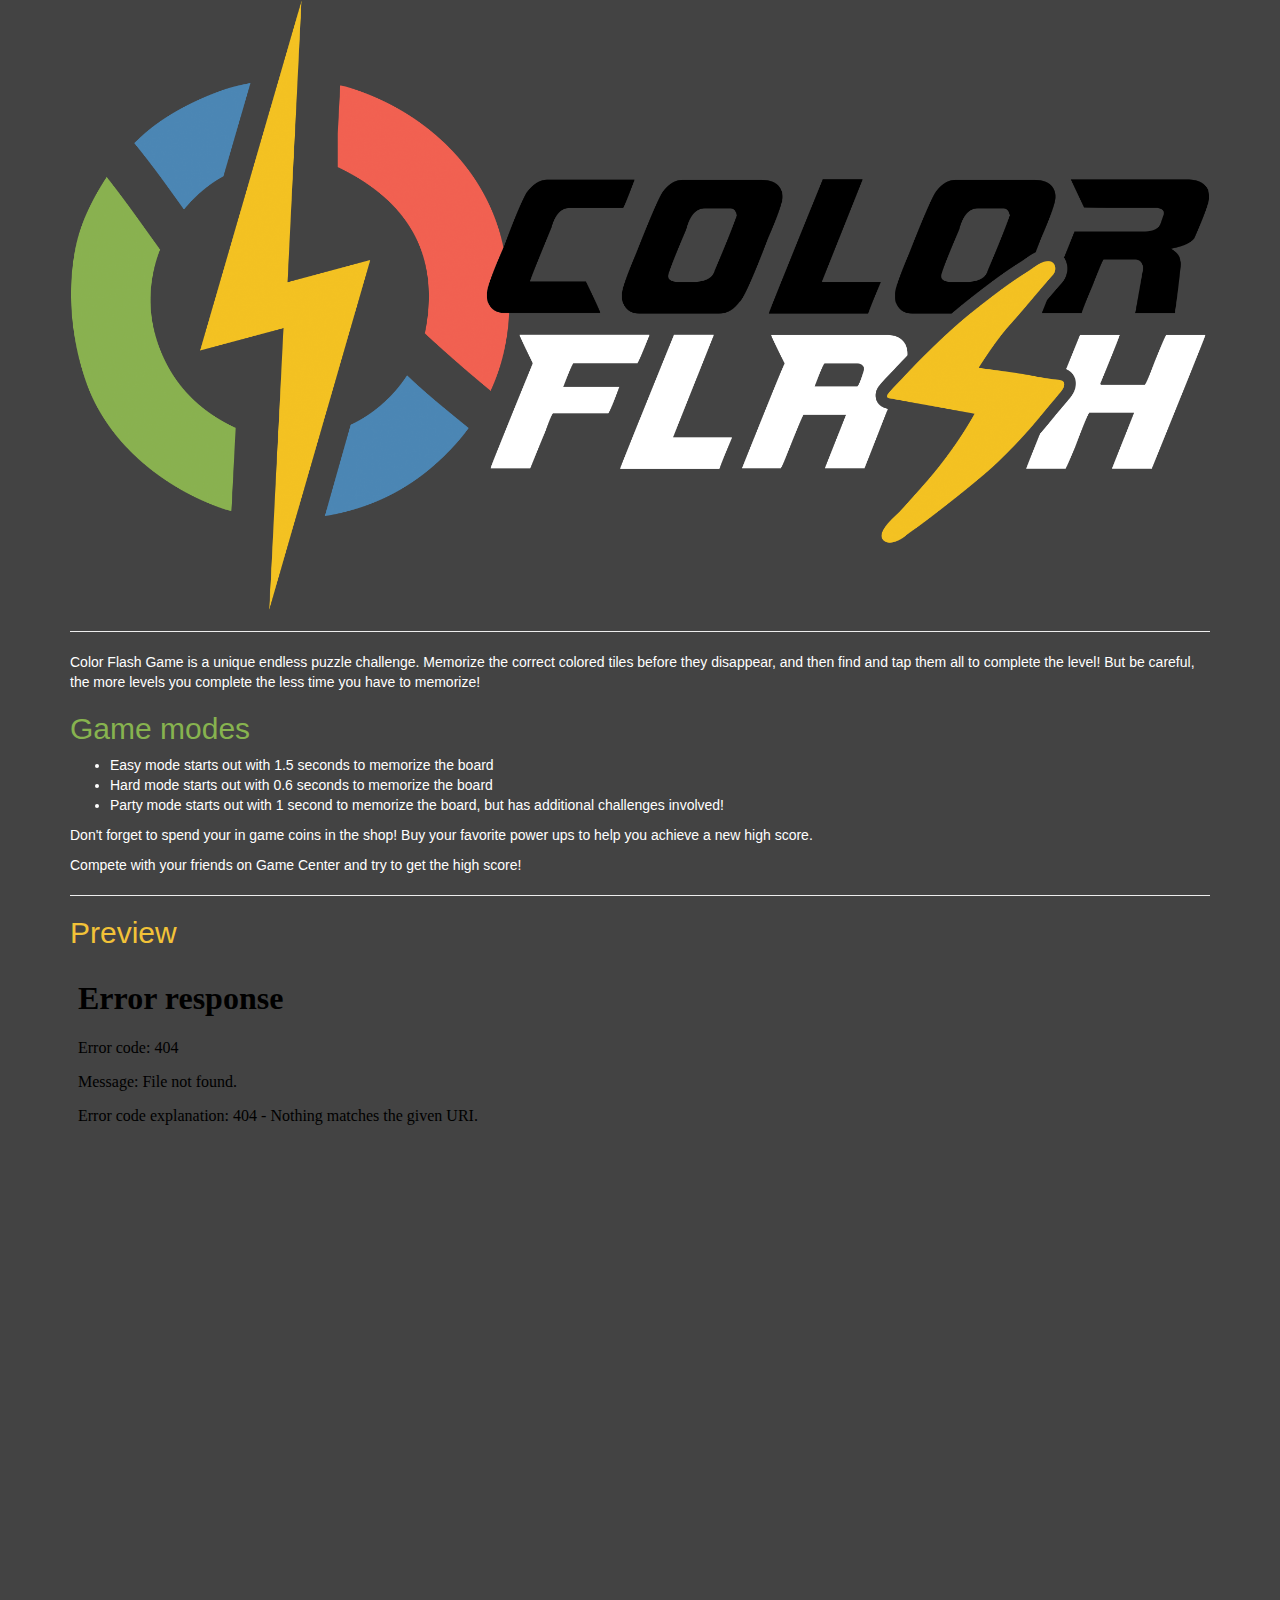
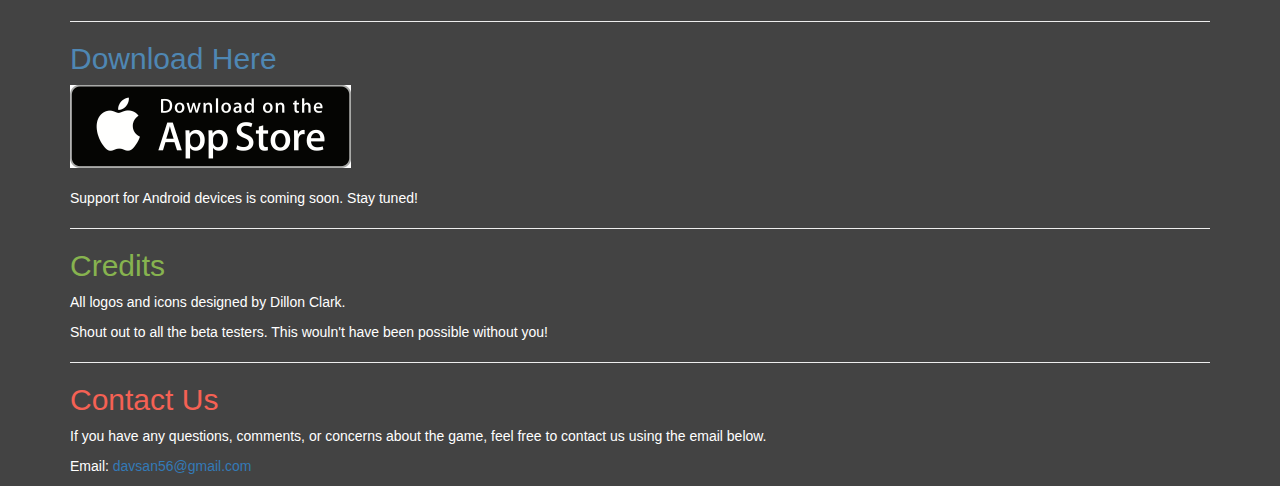
==== index.html @ f08987f1 "Minor text changes" ====
<!DOCTYPE html>
<html>
    <head lang="en">
        <!-- Global site tag (gtag.js) - Google Analytics -->
        <script async src="https://www.googletagmanager.com/gtag/js?id=UA-73080690-1"></script>
        <script>
            window.dataLayer = window.dataLayer || [];
            function gtag(){dataLayer.push(arguments);}
            gtag('js', new Date());

            gtag('config', 'UA-73080690-1');
        </script>

        <meta name="viewport" content="width=device-width, initial-scale=1" chatset="utf-8" />
        <link rel="stylesheet" href="css/bootstrap.min.css" />
        <link rel="stylesheet" href="css/main.css" />
        <link rel="icon" href="img/favicon.ico">
        <title>Color Flash Game</title>
    </head>
    <body class="container">
        <img class="img-responsive" src="img/banner.png" />
    	<hr />
        <p>Color Flash Game is a unique endless puzzle challenge. Memorize the correct colored tiles before they disappear, and then find and tap them all to complete the level! But be careful, the more levels you complete the less time you have to memorize!</p>
        <h2 class="green-text">Game modes</h2>
        <ul>
            <li>Easy mode starts out with 1.5 seconds to memorize the board</li>
            <li>Hard mode starts out with 0.6 seconds to memorize the board</li>
            <li>Party mode starts out with 1 second to memorize the board, but has additional challenges involved!</li>
        </ul>
        <p>Don't forget to spend your in game coins in the shop! Buy your favorite power ups to help you achieve a new high score.</p>
        <p>Compete with your friends on Game Center and try to get the high score!</p>
        <hr />
        <h2 class="yellow-text">Preview</h2>
        <!-- 16:9 aspect ratio -->
        <div class="embed-responsive embed-responsive-16by9">
            <iframe class="embed-responsive-item" src="img/App Preview.mp4"></iframe>
        </div>
        <hr />
    	<h2 class="blue-text">Download Here</h2>
    	<a href="https://itunes.apple.com/us/app/color-flash-game/id1424629093?ls=1&mt=8" target="_blank">
            <img src="img/app_store_logo.png" alt="Apple App Store">
        </a>
        <br />
        <br />
        <p>Support for Android devices is coming soon. Stay tuned!</p>
        <hr />
        <a name="credits"></a>
        <h2 class="green-text">Credits</h2>
        <p>All logos and icons designed by Dillon Clark.<!-- Find more of his work <a href="dylans website">here!</a>--></p>
        <p>Shout out to all the beta testers. This wouln't have been possible without you!</p>
        <hr />
    	<h2 class="red-text">Contact Us</h2>
    	<p>If you have any questions, comments, or concerns about the game, feel free to contact us using the email below.</p>
        <p>Email: <a href="mailto:davsan56@gmail.com">davsan56@gmail.com</a></p>
    </body>
</html>
---- css/main.css ----
/* blue: #4F87B3
yellow: #F2C238
red: #F56154
green: #87B34F
 
Dark gray background: #434343 */

body {
	background: #434343;
	color: white;
}

.green-text {
	color: #87B34F;
}

.red-text {
	color: #F56154;
}

.yellow-text {
	color: #F2C238;
}

.blue-text {
	color: #4F87B3;
}
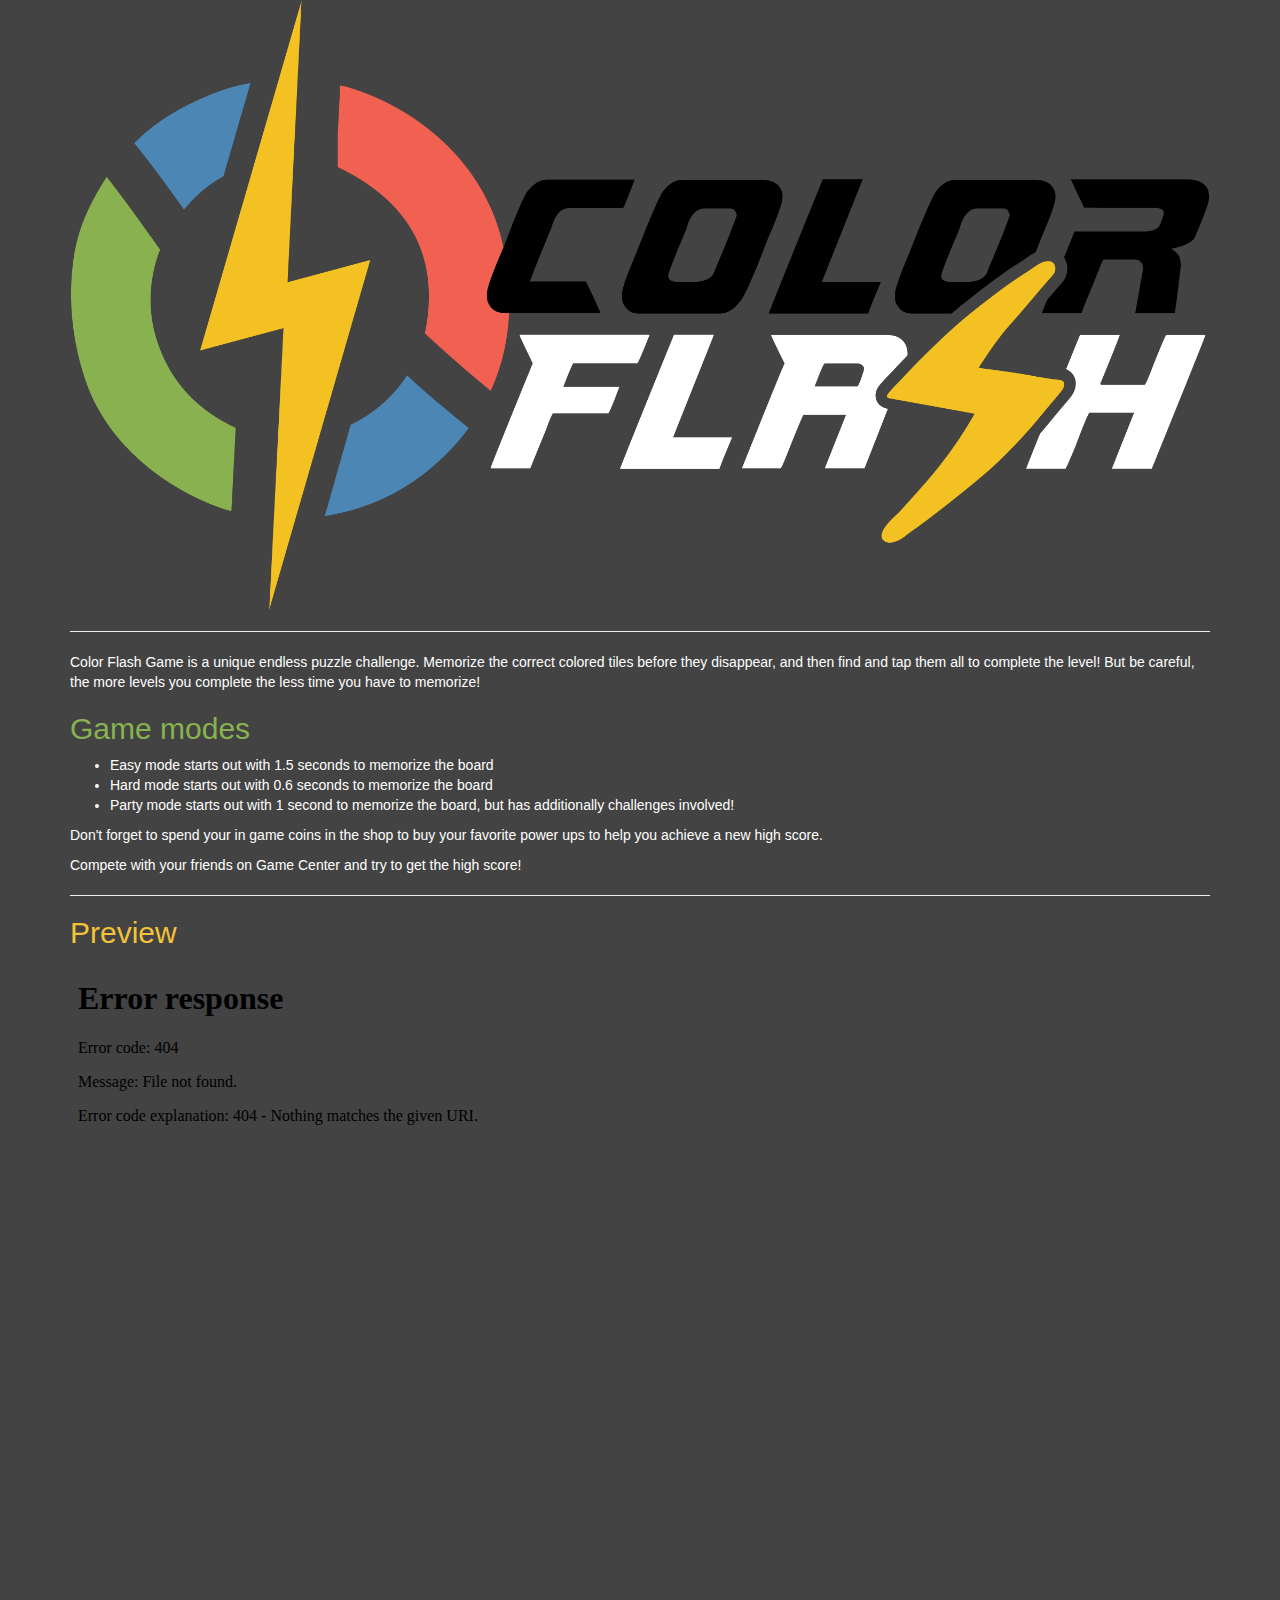
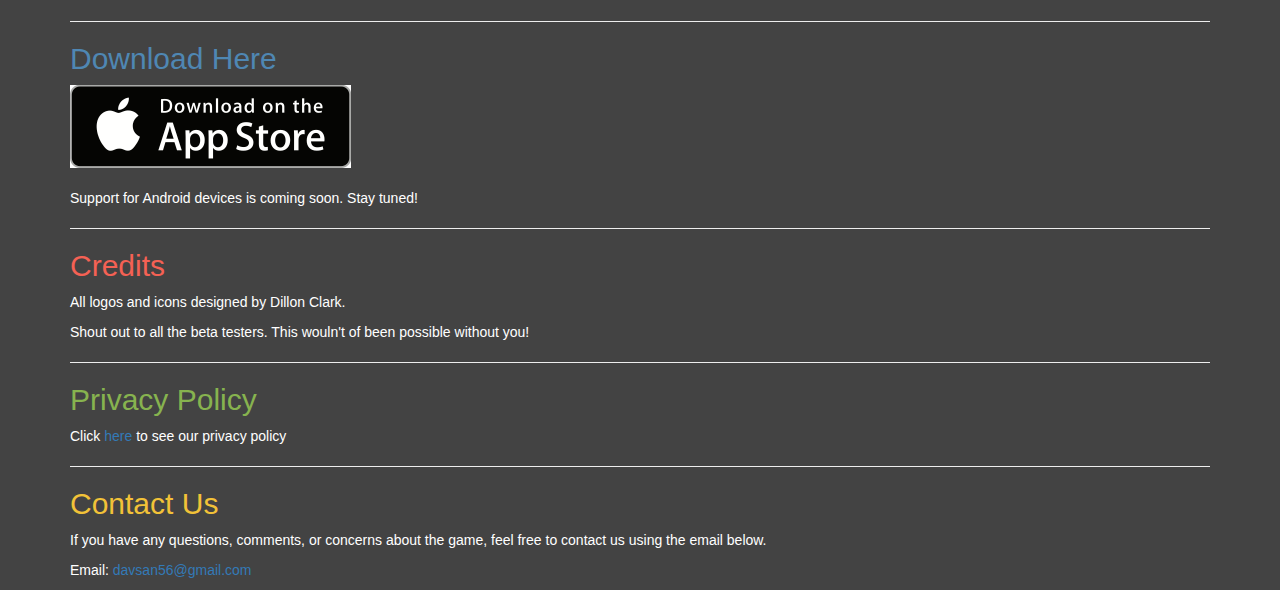
==== commit 00620097: "Added privacy policy page" ====
--- a/index.html
+++ b/index.html
@@ -1,56 +1,67 @@
 <!DOCTYPE html>
 <html>
-    <head lang="en">
-        <!-- Global site tag (gtag.js) - Google Analytics -->
-        <script async src="https://www.googletagmanager.com/gtag/js?id=UA-73080690-1"></script>
-        <script>
-            window.dataLayer = window.dataLayer || [];
-            function gtag(){dataLayer.push(arguments);}
-            gtag('js', new Date());
+  <head lang="en">
+    <!-- Global site tag (gtag.js) - Google Analytics -->
+    <script async src="https://www.googletagmanager.com/gtag/js?id=UA-73080690-1"></script>
+    <script>
+      window.dataLayer = window.dataLayer || [];
+      function gtag() { dataLayer.push(arguments); }
+      gtag('js', new Date());
 
-            gtag('config', 'UA-73080690-1');
-        </script>
+      gtag('config', 'UA-73080690-1');
+    </script>
 
-        <meta name="viewport" content="width=device-width, initial-scale=1" chatset="utf-8" />
-        <link rel="stylesheet" href="css/bootstrap.min.css" />
-        <link rel="stylesheet" href="css/main.css" />
-        <link rel="icon" href="img/favicon.ico">
-        <title>Color Flash Game</title>
-    </head>
-    <body class="container">
-        <img class="img-responsive" src="img/banner.png" />
-    	<hr />
-        <p>Color Flash Game is a unique endless puzzle challenge. Memorize the correct colored tiles before they disappear, and then find and tap them all to complete the level! But be careful, the more levels you complete the less time you have to memorize!</p>
-        <h2 class="green-text">Game modes</h2>
-        <ul>
-            <li>Easy mode starts out with 1.5 seconds to memorize the board</li>
-            <li>Hard mode starts out with 0.6 seconds to memorize the board</li>
-            <li>Party mode starts out with 1 second to memorize the board, but has additional challenges involved!</li>
-        </ul>
-        <p>Don't forget to spend your in game coins in the shop! Buy your favorite power ups to help you achieve a new high score.</p>
-        <p>Compete with your friends on Game Center and try to get the high score!</p>
-        <hr />
-        <h2 class="yellow-text">Preview</h2>
-        <!-- 16:9 aspect ratio -->
-        <div class="embed-responsive embed-responsive-16by9">
-            <iframe class="embed-responsive-item" src="img/App Preview.mp4"></iframe>
-        </div>
-        <hr />
-    	<h2 class="blue-text">Download Here</h2>
-    	<a href="https://itunes.apple.com/us/app/color-flash-game/id1424629093?ls=1&mt=8" target="_blank">
-            <img src="img/app_store_logo.png" alt="Apple App Store">
-        </a>
-        <br />
-        <br />
-        <p>Support for Android devices is coming soon. Stay tuned!</p>
-        <hr />
-        <a name="credits"></a>
-        <h2 class="green-text">Credits</h2>
-        <p>All logos and icons designed by Dillon Clark.<!-- Find more of his work <a href="dylans website">here!</a>--></p>
-        <p>Shout out to all the beta testers. This wouln't have been possible without you!</p>
-        <hr />
-    	<h2 class="red-text">Contact Us</h2>
-    	<p>If you have any questions, comments, or concerns about the game, feel free to contact us using the email below.</p>
-        <p>Email: <a href="mailto:davsan56@gmail.com">davsan56@gmail.com</a></p>
-    </body>
-</html>
+    <meta name="viewport" content="width=device-width, initial-scale=1" chatset="utf-8" />
+    <link rel="stylesheet" href="css/bootstrap.min.css" />
+    <link rel="stylesheet" href="css/main.css" />
+    <link rel="icon" href="img/favicon.ico">
+    <title>Color Flash Game</title>
+  </head>
+  <body class="container">
+    <a href="http://colorflash.github.io">
+      <img class="img-responsive" src="img/banner.png" />
+    </a>
+    <hr />
+    <p>Color Flash Game is a unique endless puzzle challenge. Memorize the correct colored tiles before they disappear,
+      and then find and tap them all to complete the level! But be careful, the more levels you complete the less time
+      you have to memorize!</p>
+    <h2 class="green-text">Game modes</h2>
+    <ul>
+      <li>Easy mode starts out with 1.5 seconds to memorize the board</li>
+      <li>Hard mode starts out with 0.6 seconds to memorize the board</li>
+      <li>Party mode starts out with 1 second to memorize the board, but has additionally challenges involved!</li>
+    </ul>
+    <p>Don't forget to spend your in game coins in the shop to buy your favorite power ups to help you achieve a new high
+      score.</p>
+    <p>Compete with your friends on Game Center and try to get the high score!</p>
+    <hr />
+    <h2 class="yellow-text">Preview</h2>
+    <!-- 16:9 aspect ratio -->
+    <div class="embed-responsive embed-responsive-16by9">
+      <iframe class="embed-responsive-item" src="img/App Preview.mp4"></iframe>
+    </div>
+    <hr />
+    <h2 class="blue-text">Download Here</h2>
+    <a href="https://itunes.apple.com/us/app/color-flash-game/id1424629093?ls=1&mt=8" target="_blank">
+      <img src="img/app_store_logo.png" alt="Apple App Store">
+    </a>
+    <br />
+    <br />
+    <p>Support for Android devices is coming soon. Stay tuned!</p>
+    <hr />
+    <a name="credits"></a>
+    <h2 class="red-text">Credits</h2>
+    <p>All logos and icons designed by Dillon Clark.
+      <!-- Find more of his work <a href="dylans website">here!</a>-->
+    </p>
+    <p>Shout out to all the beta testers. This wouln't of been possible without you!</p>
+    <hr />
+    <h2 class="green-text">Privacy Policy</h2>
+    <p>Click <a href="privacy.html">here</a> to see our privacy policy</p>
+    <hr />
+    <a name="contact"></a>
+    <h2 class="yellow-text">Contact Us</h2>
+    <p>If you have any questions, comments, or concerns about the game, feel free to contact us using the email below.</p>
+    <p>Email: <a href="mailto:davsan56@gmail.com">davsan56@gmail.com</a></p>
+  </body>
+</html>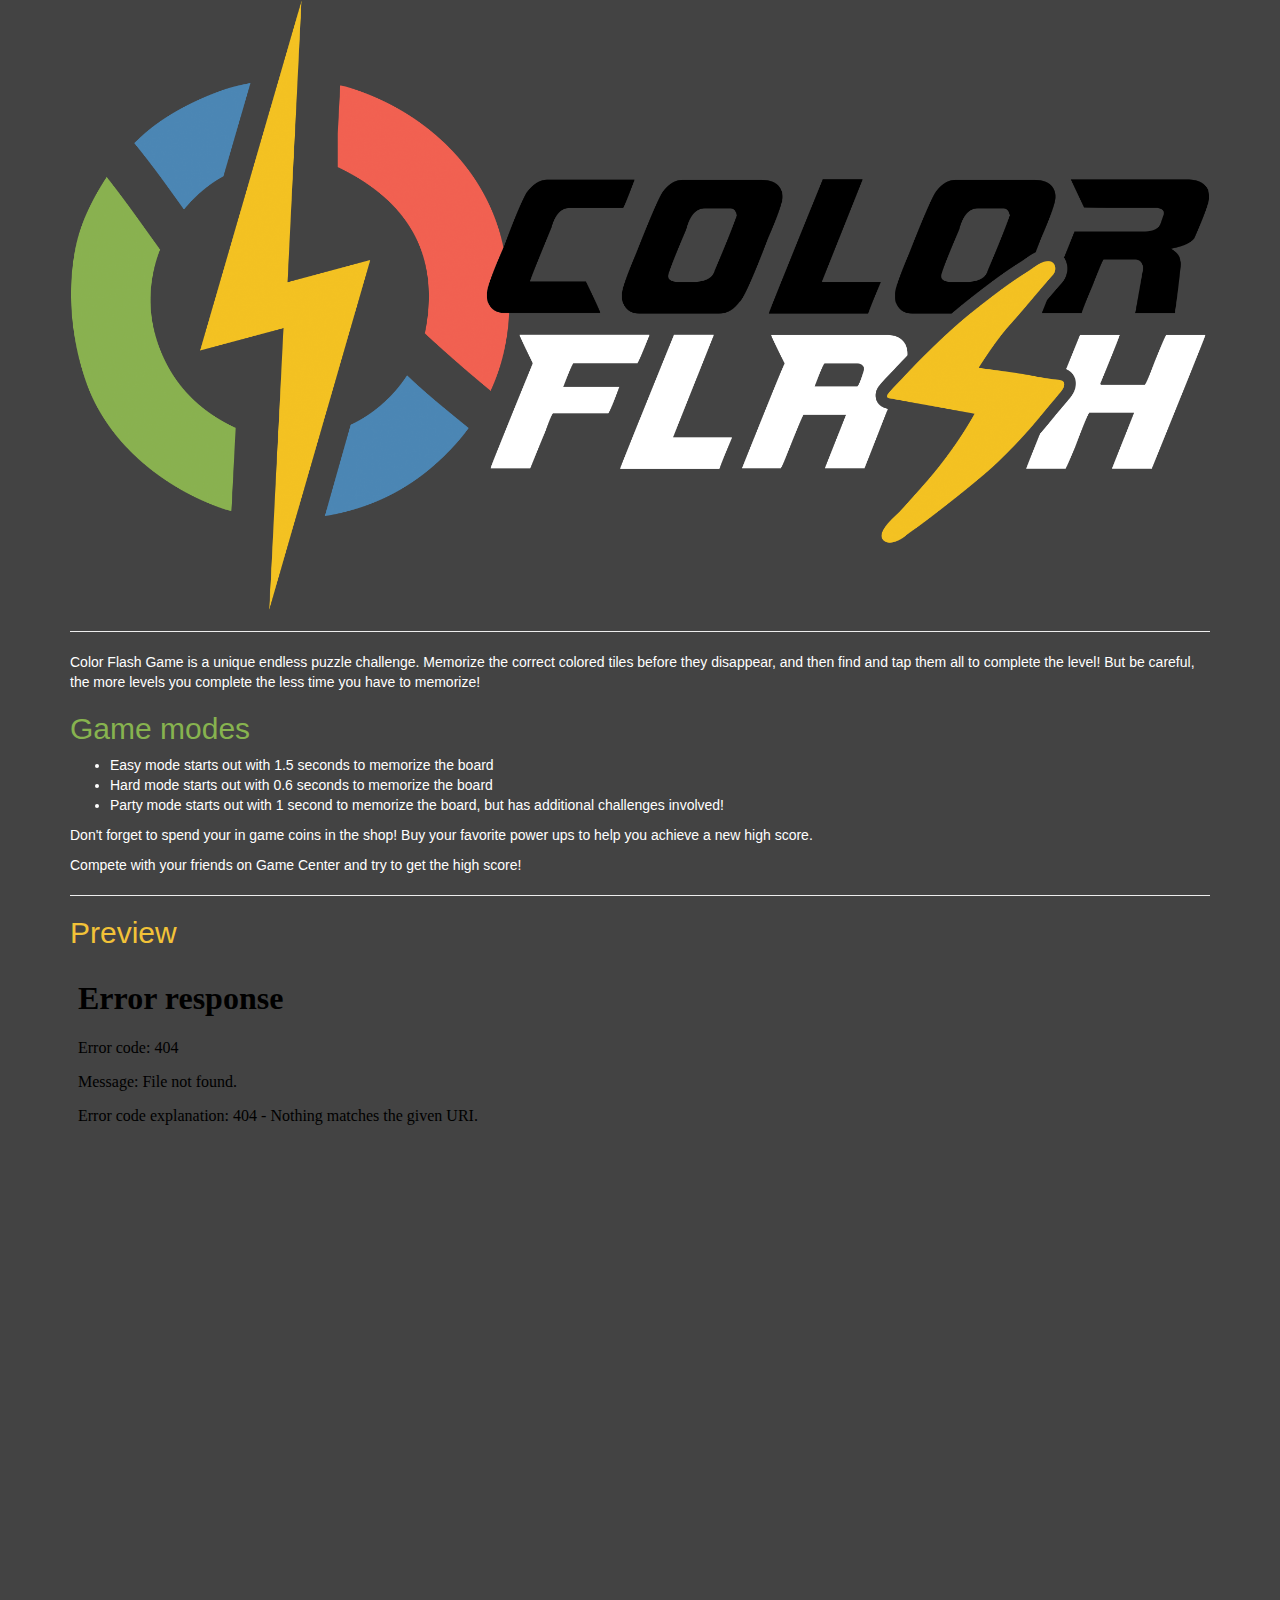
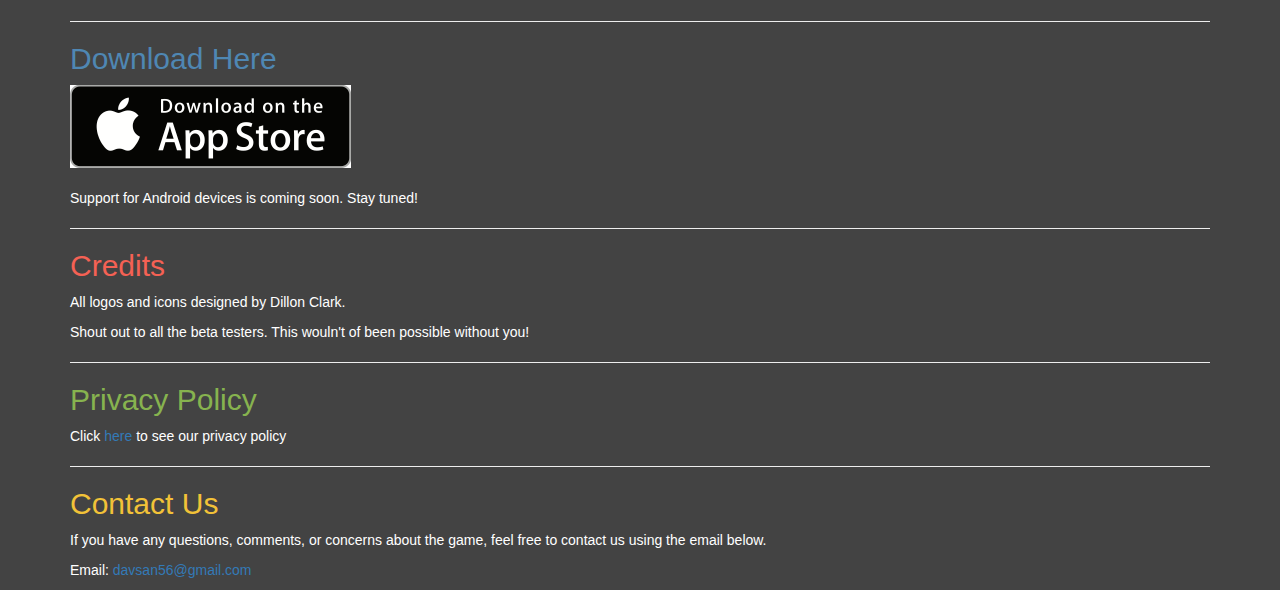
==== commit 4509bf79: "Fixed merge conflicts" ====
--- a/index.html
+++ b/index.html
@@ -29,9 +29,9 @@
     <ul>
       <li>Easy mode starts out with 1.5 seconds to memorize the board</li>
       <li>Hard mode starts out with 0.6 seconds to memorize the board</li>
-      <li>Party mode starts out with 1 second to memorize the board, but has additionally challenges involved!</li>
+      <li>Party mode starts out with 1 second to memorize the board, but has additional challenges involved!</li>
     </ul>
-    <p>Don't forget to spend your in game coins in the shop to buy your favorite power ups to help you achieve a new high
+    <p>Don't forget to spend your in game coins in the shop! Buy your favorite power ups to help you achieve a new high
       score.</p>
     <p>Compete with your friends on Game Center and try to get the high score!</p>
     <hr />
@@ -64,4 +64,4 @@
     <p>If you have any questions, comments, or concerns about the game, feel free to contact us using the email below.</p>
     <p>Email: <a href="mailto:davsan56@gmail.com">davsan56@gmail.com</a></p>
   </body>
-</html>+</html>
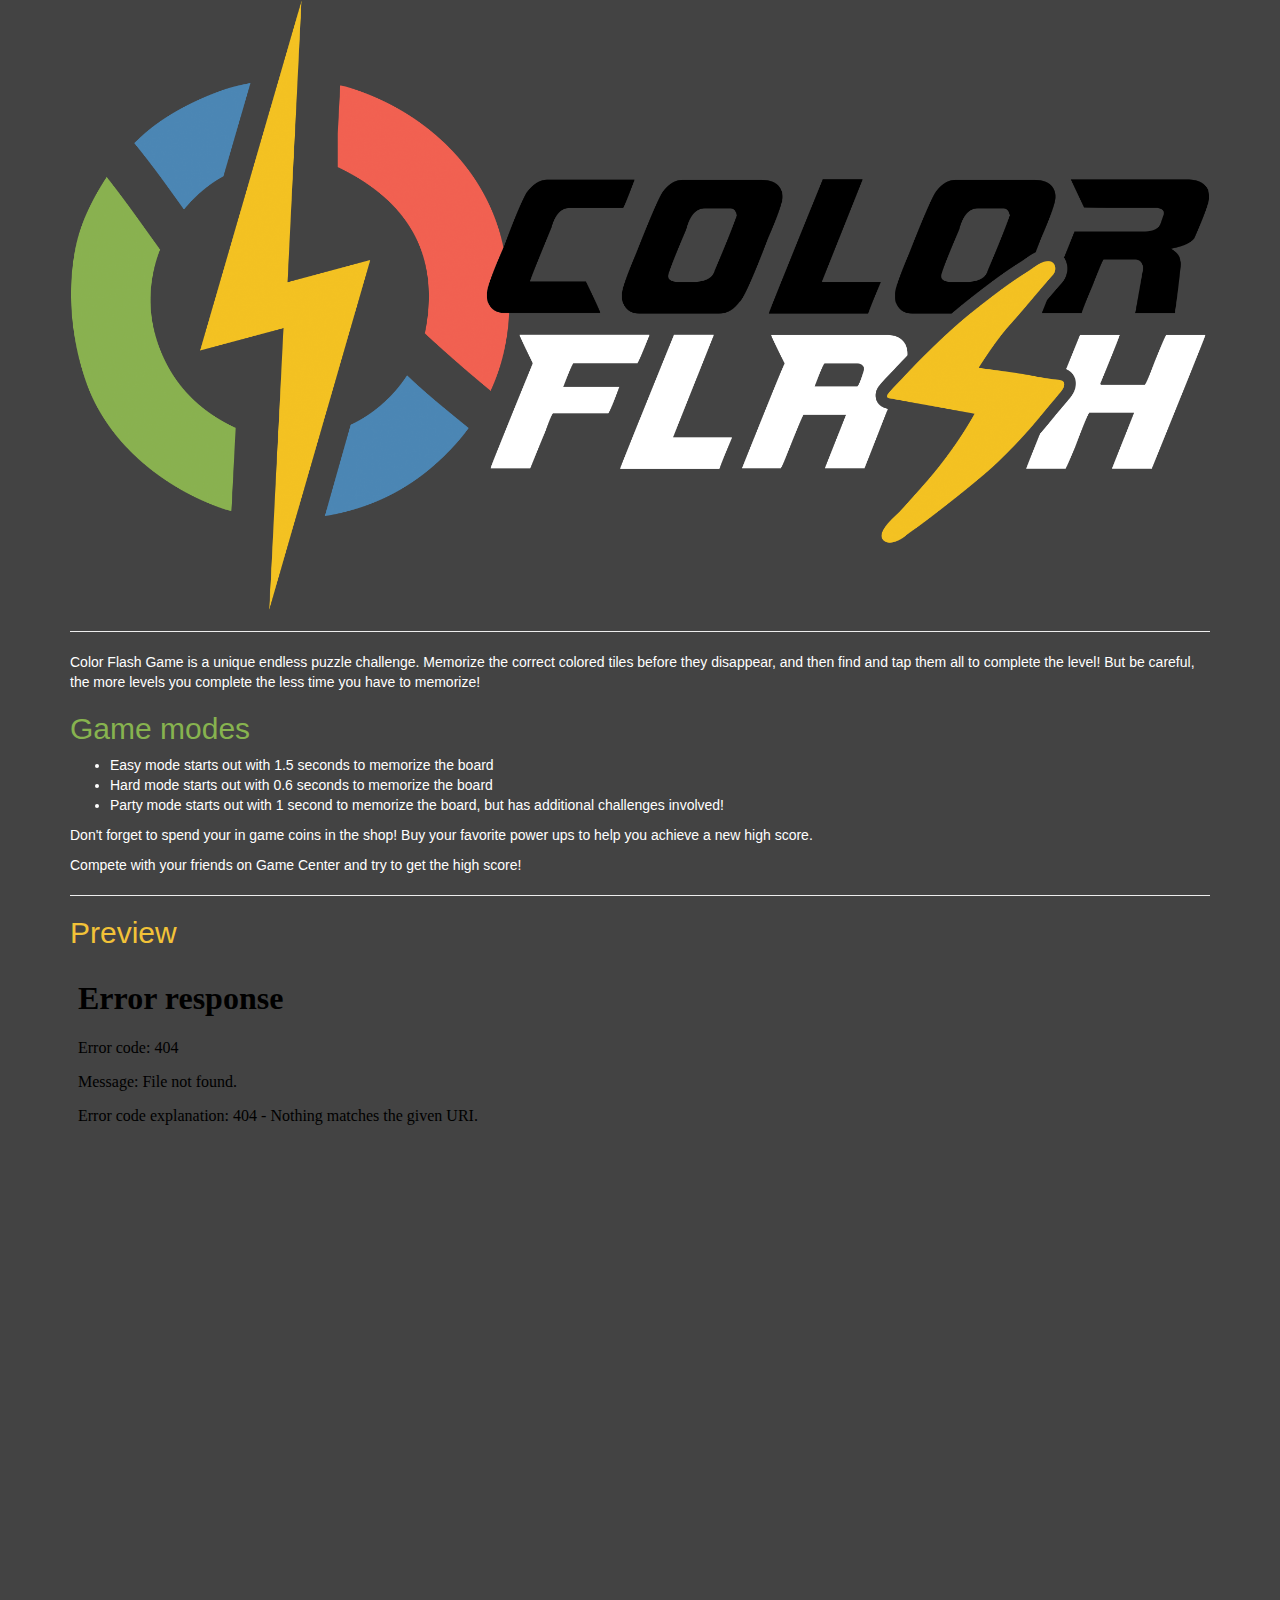
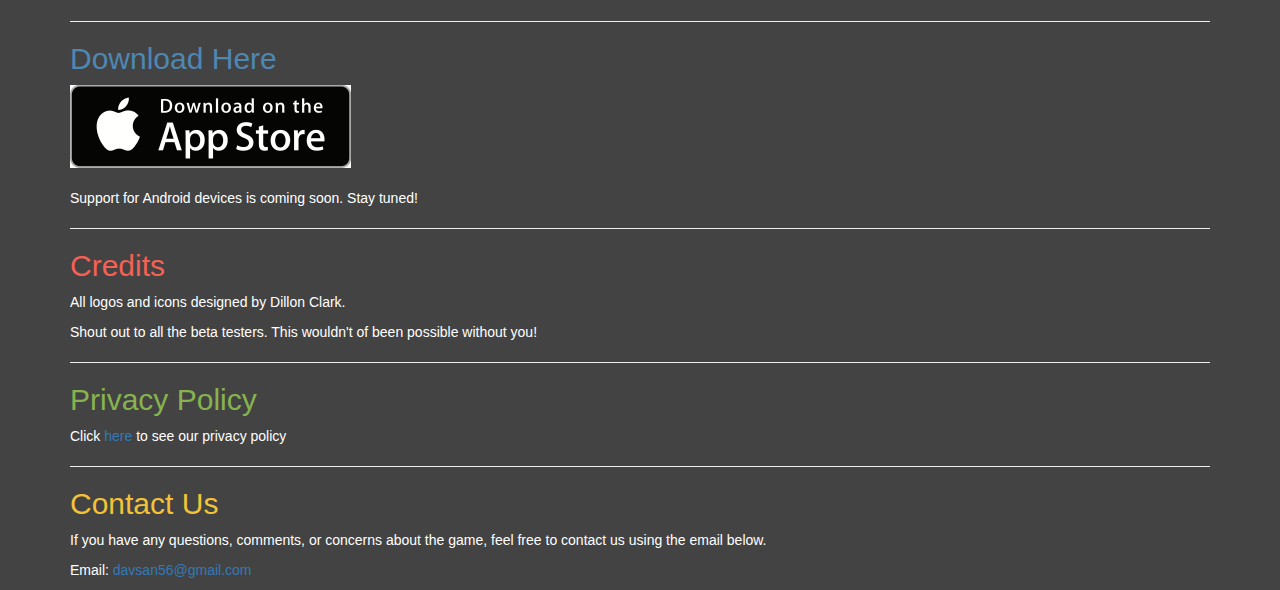
==== commit 3b5f6df6: "Update index.html" ====
--- a/index.html
+++ b/index.html
@@ -54,7 +54,7 @@
     <p>All logos and icons designed by Dillon Clark.
       <!-- Find more of his work <a href="dylans website">here!</a>-->
     </p>
-    <p>Shout out to all the beta testers. This wouln't of been possible without you!</p>
+    <p>Shout out to all the beta testers. This wouldn't of been possible without you!</p>
     <hr />
     <h2 class="green-text">Privacy Policy</h2>
     <p>Click <a href="privacy.html">here</a> to see our privacy policy</p>
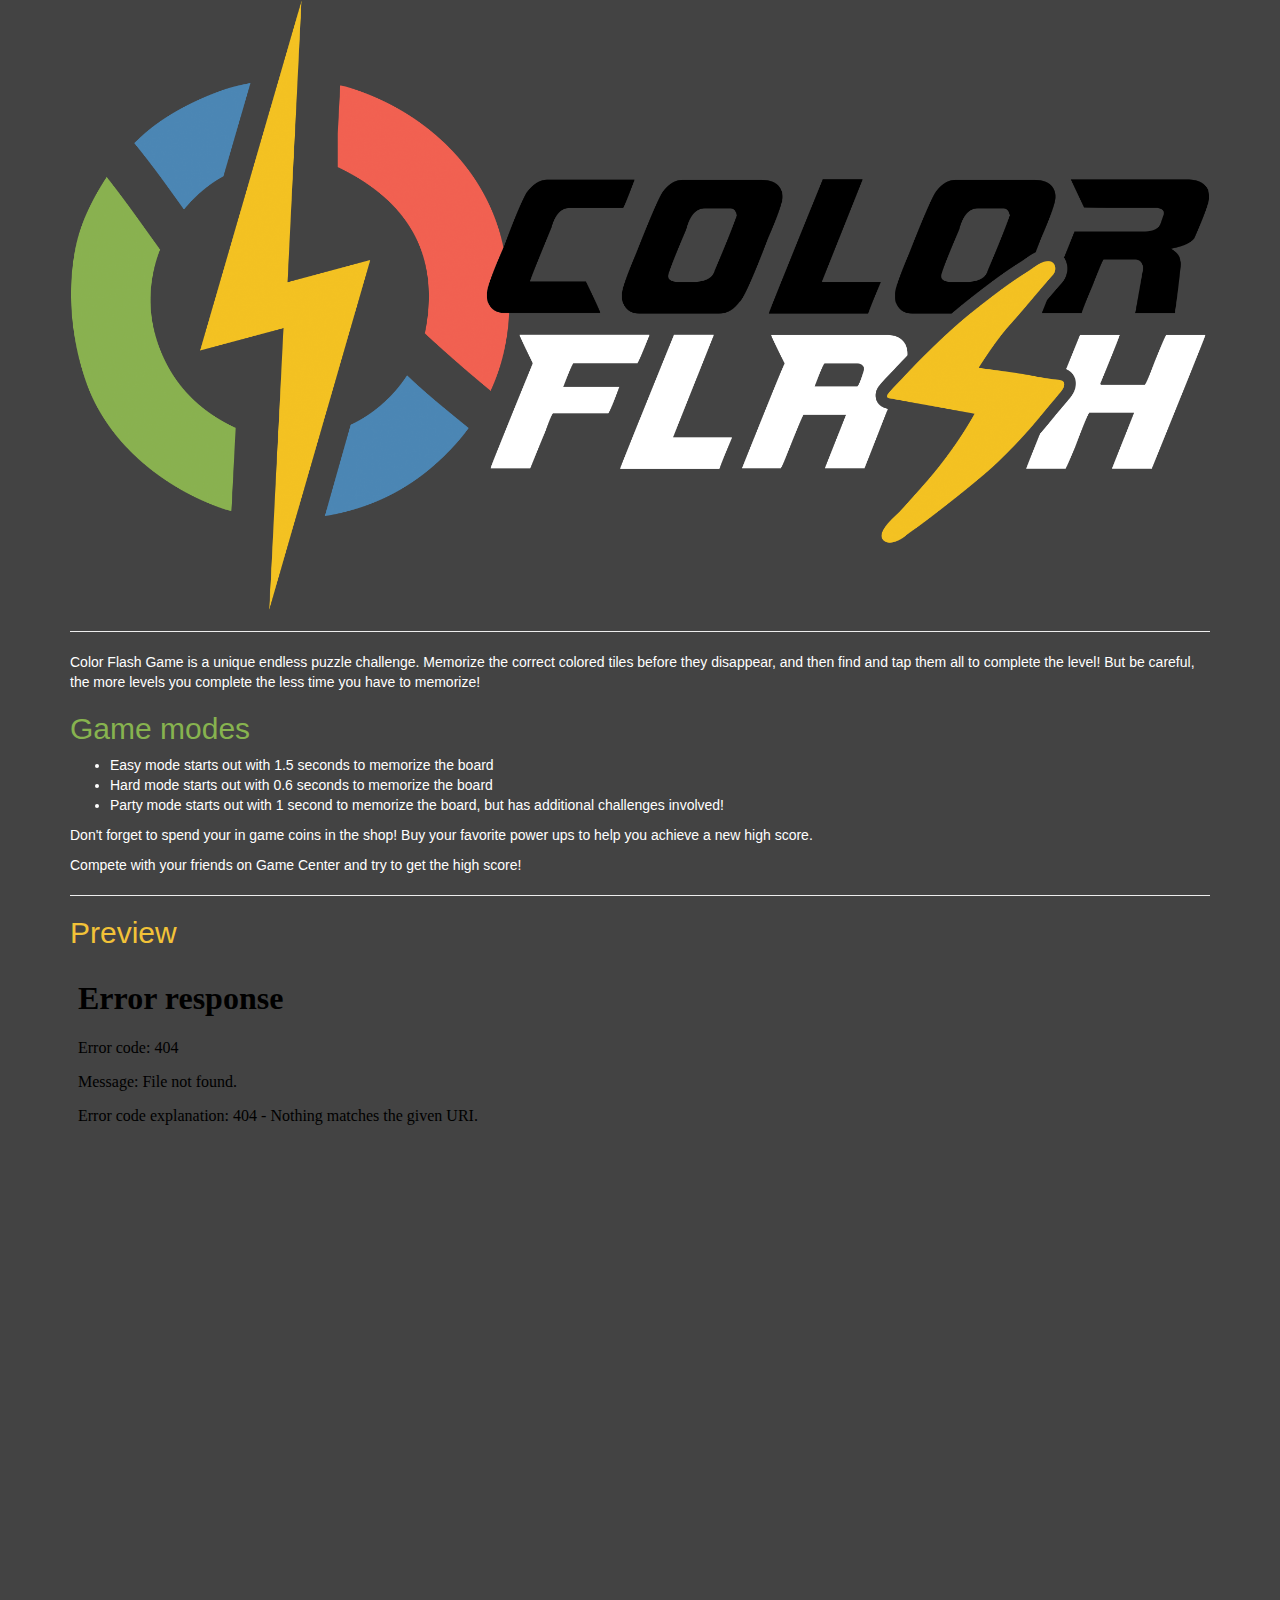
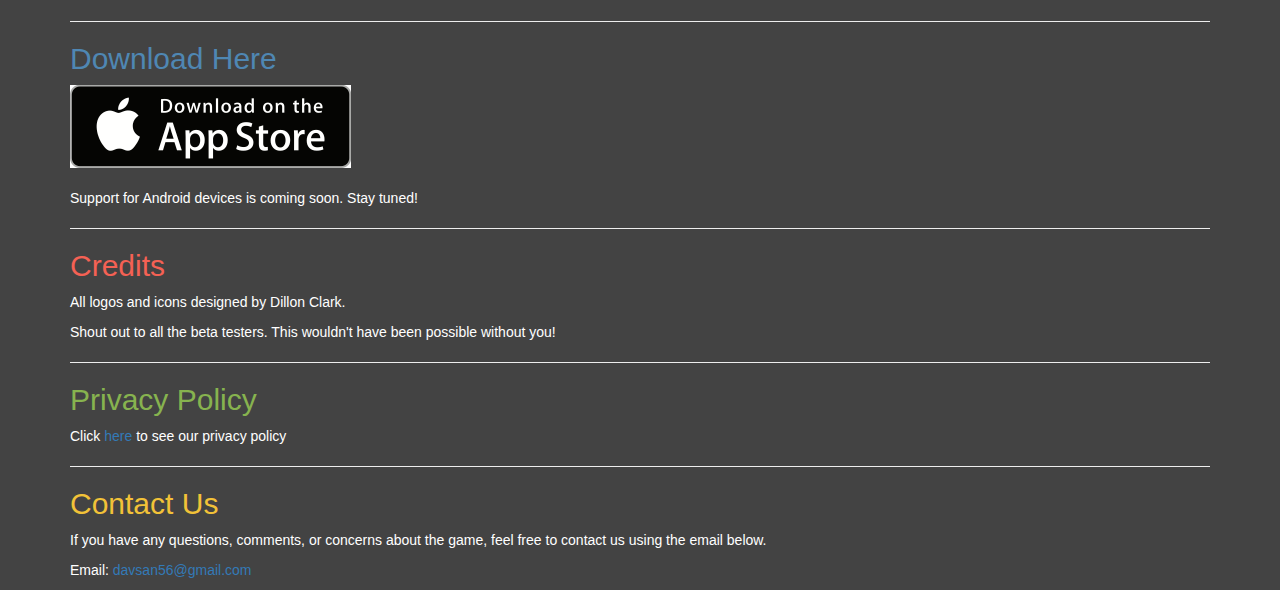
==== commit b4033dc7: "Update index.html" ====
--- a/index.html
+++ b/index.html
@@ -54,7 +54,7 @@
     <p>All logos and icons designed by Dillon Clark.
       <!-- Find more of his work <a href="dylans website">here!</a>-->
     </p>
-    <p>Shout out to all the beta testers. This wouldn't of been possible without you!</p>
+    <p>Shout out to all the beta testers. This wouldn't have been possible without you!</p>
     <hr />
     <h2 class="green-text">Privacy Policy</h2>
     <p>Click <a href="privacy.html">here</a> to see our privacy policy</p>
